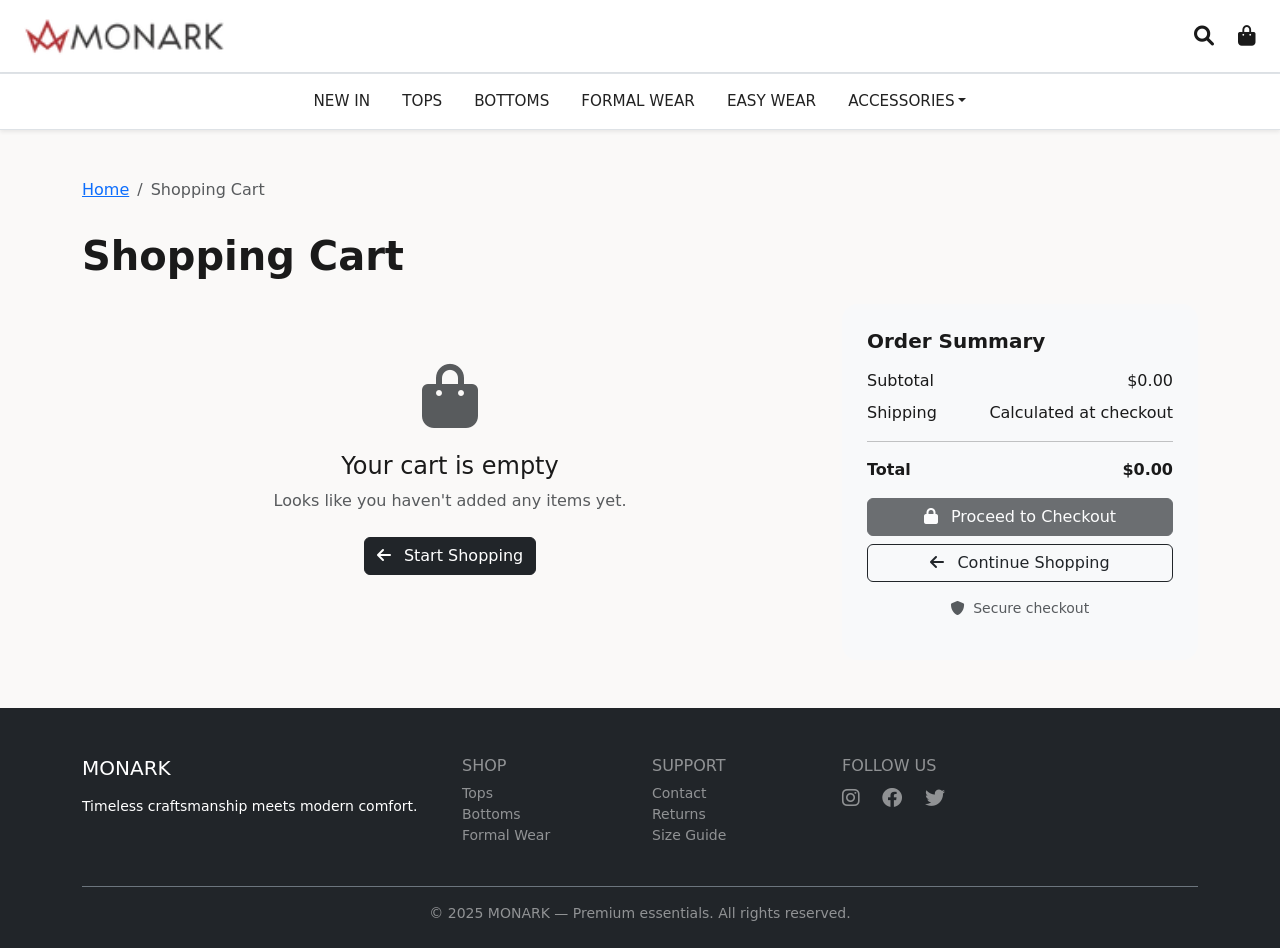
==== cart.html @ 66dc5363 "dashbaord and cart added" ====
<!DOCTYPE html>
<html lang="en">
<head>
    <meta charset="UTF-8" />
    <meta name="viewport" content="width=device-width, initial-scale=1.0, user-scalable=yes" />
    <link rel="shortcut icon" href="logo.png" type="image/x-icon" />
    <title>MONARK | Shopping Cart</title>
    
    <!-- Bootstrap 5 CSS + Icons + Google Fonts -->
    <link href="https://cdn.jsdelivr.net/npm/bootstrap@5.3.0-alpha1/dist/css/bootstrap.min.css" rel="stylesheet" />
    <link rel="stylesheet" href="https://cdnjs.cloudflare.com/ajax/libs/font-awesome/6.0.0-beta3/css/all.min.css" />
    <link rel="stylesheet" href="css/style.css" />
    
    <style>
        .cart-item {
            border-bottom: 1px solid #eee;
            padding: 20px 0;
        }
        .cart-item-image {
            width: 100px;
            height: 100px;
            object-fit: cover;
            border-radius: 12px;
            background: #f5f2ef;
        }
        .quantity-control {
            display: flex;
            align-items: center;
            gap: 12px;
            border: 1px solid #ddd;
            border-radius: 30px;
            padding: 5px 12px;
            width: fit-content;
        }
        .quantity-btn {
            background: none;
            border: none;
            font-size: 1.1rem;
            font-weight: bold;
            cursor: pointer;
            padding: 0 8px;
            color: #333;
        }
        .quantity-btn:hover {
            color: #b8860b;
        }
        .quantity-value {
            font-size: 1rem;
            font-weight: 500;
            min-width: 25px;
            text-align: center;
        }
        .remove-item {
            color: #dc3545;
            cursor: pointer;
            text-decoration: none;
            font-size: 0.9rem;
        }
        .remove-item:hover {
            text-decoration: underline;
        }
        .cart-summary {
            background: #f8f9fa;
            border-radius: 16px;
            padding: 25px;
            position: sticky;
            top: 100px;
        }
        .empty-cart {
            text-align: center;
            padding: 60px 20px;
        }
        .breadcrumb-custom {
            background: transparent;
            padding: 0;
            margin-bottom: 30px;
        }
    </style>
</head>
<body>

    <!-- HEADER -->
    <header>
        <div class="container-fluid container-fluid-custom px-4 px-lg-5 py-3 border-bottom bg-white">
            <div class="row align-items-center">
                <div class="col-6">
                    <a href="index.html">
                        <img src="logo_white.webp" alt="MONARK Logo" style="height: 40px" />
                    </a>
                </div>
                <div class="col-6 d-flex justify-content-end align-items-center gap-4">
                    <i class="fas fa-search fs-5 nav-icon" id="searchIcon"></i>
                    <i class="fas fa-shopping-bag fs-5 nav-icon" id="cartIcon" style="position: relative;"></i>
                </div>
            </div>
        </div>

        <!-- Navigation -->
        <nav class="navbar navbar-expand-lg bg-white border-top border-bottom py-2 sticky-top shadow-sm">
            <div class="container-fluid container-fluid-custom px-4 px-lg-5">
                <button class="navbar-toggler" type="button" data-bs-toggle="collapse" data-bs-target="#mainNavbar">
                    <span class="navbar-toggler-icon"></span>
                </button>
                <div class="collapse navbar-collapse" id="mainNavbar">
                    <ul class="navbar-nav mx-auto mb-2 mb-lg-0 gap-2">
                        <li class="nav-item"><a class="nav-link" href="index.html" data-category="home">NEW IN</a></li>
                        <li class="nav-item"><a class="nav-link" href="index.html" data-category="tops">TOPS</a></li>
                        <li class="nav-item"><a class="nav-link" href="index.html" data-category="bottoms">BOTTOMS</a></li>
                        <li class="nav-item"><a class="nav-link" href="index.html" data-category="formalwear">FORMAL WEAR</a></li>
                        <li class="nav-item"><a class="nav-link" href="index.html" data-category="easywear">EASY WEAR</a></li>
                        <li class="nav-item dropdown" id="accessoriesDropdown">
                            <a class="nav-link dropdown-toggle" href="#" id="accessoriesLink" role="button" data-bs-toggle="dropdown">ACCESSORIES</a>
                            <ul class="dropdown-menu dropdown-menu-custom">
                                <li><a class="dropdown-item-custom" href="index.html" data-subcat="bags">Bags</a></li>
                                <li><a class="dropdown-item-custom" href="index.html" data-subcat="socks">Socks</a></li>
                                <li><a class="dropdown-item-custom" href="index.html" data-subcat="glasses">Glasses</a></li>
                                <li><a class="dropdown-item-custom" href="index.html" data-subcat="ties">Ties</a></li>
                                <li><a class="dropdown-item-custom" href="index.html" data-subcat="wallets">Wallets</a></li>
                                <li><a class="dropdown-item-custom" href="index.html" data-subcat="belts">Belts</a></li>
                            </ul>
                        </li>
                    </ul>
                </div>
            </div>
        </nav>
    </header>

    <!-- Main Content -->
    <main class="container my-5">
        <!-- Breadcrumb -->
        <div class="breadcrumb-custom">
            <nav aria-label="breadcrumb">
                <ol class="breadcrumb">
                    <li class="breadcrumb-item"><a href="index.html">Home</a></li>
                    <li class="breadcrumb-item active">Shopping Cart</li>
                </ol>
            </nav>
        </div>

        <h1 class="display-6 fw-semibold mb-4">Shopping Cart</h1>

        <div class="row">
            <!-- Cart Items Column -->
            <div class="col-lg-8">
                <div id="cartItemsContainer">
                    <div class="text-center py-5">
                        <div class="spinner-border text-warning" role="status">
                            <span class="visually-hidden">Loading...</span>
                        </div>
                        <p class="mt-3">Loading your cart...</p>
                    </div>
                </div>
            </div>

            <!-- Summary Column -->
            <div class="col-lg-4">
                <div class="cart-summary">
                    <h5 class="fw-semibold mb-3">Order Summary</h5>
                    <div class="d-flex justify-content-between mb-2">
                        <span>Subtotal</span>
                        <span id="subtotal">$0.00</span>
                    </div>
                    <div class="d-flex justify-content-between mb-2">
                        <span>Shipping</span>
                        <span>Calculated at checkout</span>
                    </div>
                    <hr>
                    <div class="d-flex justify-content-between mb-3">
                        <strong>Total</strong>
                        <strong id="total">$0.00</strong>
                    </div>
                    <button class="btn btn-dark w-100 mb-2" id="checkoutBtn" disabled>
                        <i class="fas fa-lock me-2"></i> Proceed to Checkout
                    </button>
                    <a href="index.html" class="btn btn-outline-dark w-100">
                        <i class="fas fa-arrow-left me-2"></i> Continue Shopping
                    </a>
                    <p class="small text-muted mt-3 text-center">
                        <i class="fas fa-shield-alt me-1"></i> Secure checkout
                    </p>
                </div>
            </div>
        </div>
    </main>

    <footer class="pt-5 pb-4 bg-dark text-white mt-5">
        <div class="container">
            <div class="row gy-4">
                <div class="col-md-4">
                    <h5 class="text-white mb-3">MONARK</h5>
                    <p class="small">Timeless craftsmanship meets modern comfort.</p>
                </div>
                <div class="col-md-2 col-6">
                    <h6 class="text-white-50">SHOP</h6>
                    <ul class="list-unstyled small">
                        <li><a href="index.html" class="text-white-50 text-decoration-none">Tops</a></li>
                        <li><a href="index.html" class="text-white-50 text-decoration-none">Bottoms</a></li>
                        <li><a href="index.html" class="text-white-50 text-decoration-none">Formal Wear</a></li>
                    </ul>
                </div>
                <div class="col-md-2 col-6">
                    <h6 class="text-white-50">SUPPORT</h6>
                    <ul class="list-unstyled small">
                        <li><a href="#" class="text-white-50 text-decoration-none">Contact</a></li>
                        <li><a href="#" class="text-white-50 text-decoration-none">Returns</a></li>
                        <li><a href="#" class="text-white-50 text-decoration-none">Size Guide</a></li>
                    </ul>
                </div>
                <div class="col-md-4">
                    <h6 class="text-white-50">FOLLOW US</h6>
                    <div class="fs-5">
                        <i class="fab fa-instagram me-3 text-white-50"></i>
                        <i class="fab fa-facebook me-3 text-white-50"></i>
                        <i class="fab fa-twitter text-white-50"></i>
                    </div>
                </div>
            </div>
            <div class="border-top border-secondary mt-4 pt-3 text-center small text-white-50">
                © 2025 MONARK — Premium essentials. All rights reserved.
            </div>
        </div>
    </footer>

    <script src="https://cdn.jsdelivr.net/npm/bootstrap@5.3.0-alpha1/dist/js/bootstrap.bundle.min.js"></script>
    <script src="js/cart.js"></script>
</body>
</html>
---- css/style.css ----
* {
  margin: 0;
  padding: 0;
  box-sizing: border-box;
}

body {
  font-family:
    "Inter",
    system-ui,
    -apple-system,
    "Segoe UI",
    Roboto,
    Helvetica,
    Arial,
    sans-serif;
  background-color: #faf9f8;
  color: #1a1a1a;
}

.navbar-brand {
  font-weight: 700;
  font-size: 1.8rem;
  letter-spacing: -0.5px;
  color: #000 !important;
}

.nav-link {
  font-weight: 500;
  font-size: 0.95rem;
  color: #222 !important;
  margin: 0 0.25rem;
  transition: color 0.2s;
}

.nav-link:hover {
  color: #b8860b !important;
}

.dropdown-menu-custom {
  border-radius: 12px;
  border: none;
  box-shadow: 0 12px 28px rgba(0, 0, 0, 0.08);
  padding: 0.5rem 0;
  min-width: 180px;
  margin-top: 0.5rem;
  background: #ffffff;
}

.dropdown-item-custom {
  display: block;
  padding: 0.6rem 1.5rem;
  font-size: 0.9rem;
  font-weight: 500;
  color: #1e1e1e;
  text-decoration: none;
  transition:
    background 0.2s,
    color 0.2s;
}

.dropdown-item-custom:hover {
  background-color: #f5f0eb;
  color: #b8860b;
  cursor: pointer;
}

.category-hero {
  background: linear-gradient(135deg, #f8f4ef 0%, #ede7df 100%);
  border-radius: 20px;
  padding: 1.5rem 1.5rem;
  margin-bottom: 2rem;
  text-align: center;
}

.product-card {
  border: none;
  border-radius: 16px;
  overflow: hidden;
  transition:
    transform 0.2s ease,
    box-shadow 0.2s;
  background: white;
  box-shadow: 0 4px 12px rgba(0, 0, 0, 0.04);
  cursor: default;
  height: 100%;
}

.product-card:hover {
  transform: translateY(-4px);
  box-shadow: 0 12px 24px -8px rgba(0, 0, 0, 0.12);
}

.card-img-top {
  background-color: #f5f2ef;
  padding: 1rem;
  object-fit: contain;
  height: 200px;
  width: 100%;
  transition: all 0.25s;
}
.card-img-top img {
  width: 100%;
}
.card-body {
  padding-left: 10px;
}

.badge-sale {
  background-color: #c9a87b;
  color: white;
  font-weight: 600;
  font-size: 0.7rem;
  padding: 0.25rem 0.7rem;
  border-radius: 30px;
  letter-spacing: 0.5px;
}

.price-old {
  text-decoration: line-through;
  color: #9e9e9e;
  font-size: 0.85rem;
  margin-right: 8px;
}

.price-new {
  font-weight: 700;
  color: #b4571e;
  font-size: 1.1rem;
}

.size-badge {
  display: inline-block;
  font-size: 0.7rem;
  font-weight: 500;
  padding: 0.2rem 0.6rem;
  border-radius: 20px;
  background: #f0ede9;
  color: #333;
  margin-right: 0.3rem;
  margin-bottom: 0.25rem;
  transition: all 0.1s;
}

footer {
  background-color: #0c0c0c;
  color: #ccc;
  margin-top: 4rem;
}

.active-nav {
  color: #b8860b !important;
  font-weight: 600;
  border-bottom: 2px solid #b8860b;
}

.container-fluid-custom {
  padding-left: 1.5rem !important;
  padding-right: 1.5rem !important;
}

.products-container {
  padding-left: 0.5rem;
  padding-right: 0.5rem;
}

@media (max-width: 992px) {
  .navbar-nav {
    padding-top: 1rem;
  }
  .dropdown-menu-custom {
    position: static !important;
    transform: none !important;
    box-shadow: none;
    background: transparent;
    padding-left: 1rem;
  }
  .dropdown-item-custom {
    padding-left: 1.8rem;
  }
  .container-fluid-custom {
    padding-left: 1rem !important;
    padding-right: 1rem !important;
  }
}

.nav-icon {
  cursor: pointer;
  transition: color 0.2s;
}
.nav-icon:hover {
  color: #b8860b;
}
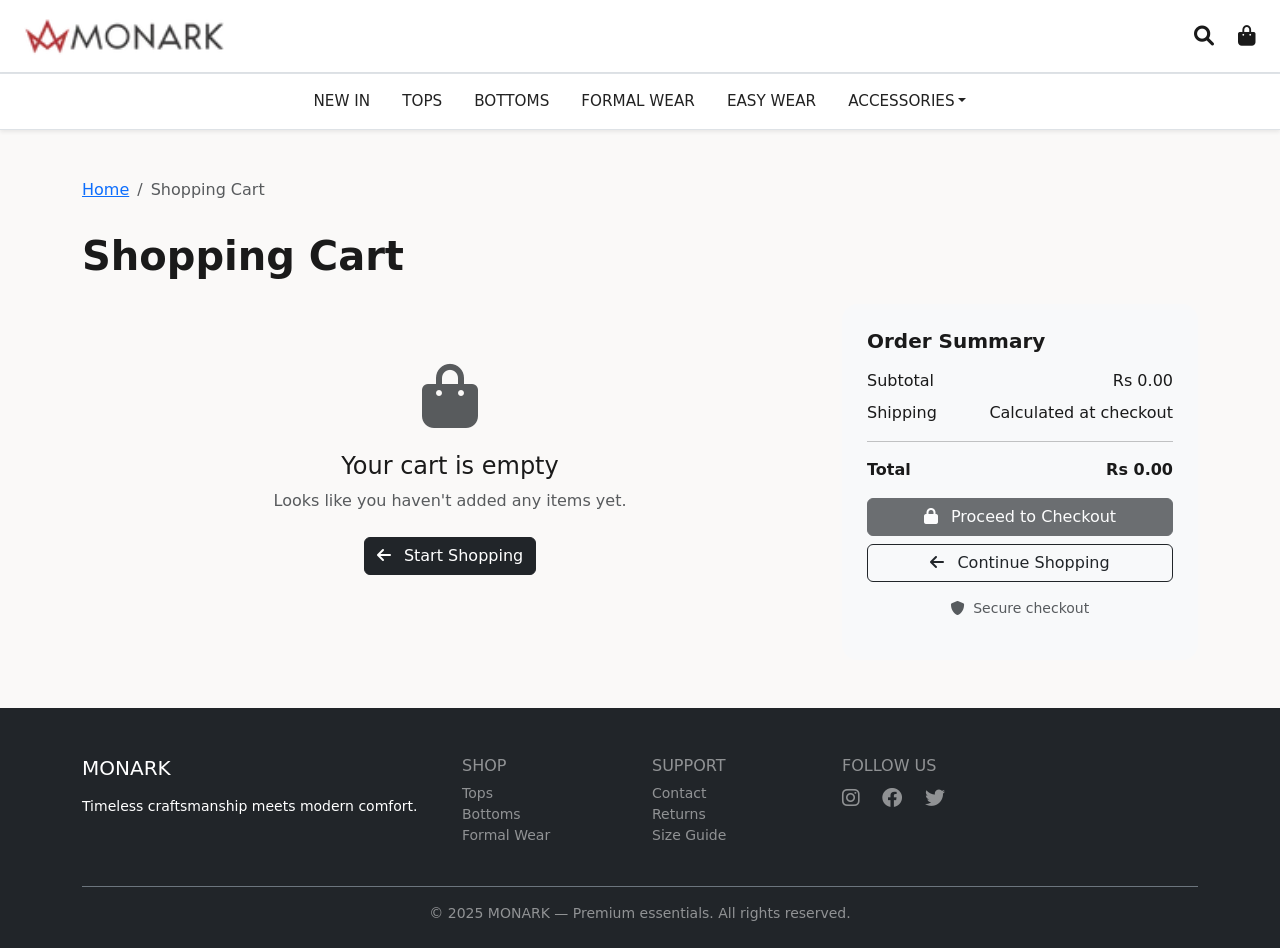
==== commit b936290d: "contact page added" ====
--- a/cart.html
+++ b/cart.html
@@ -1,21 +1,23 @@
 <!DOCTYPE html>
 <html lang="en">
+
 <head>
     <meta charset="UTF-8" />
     <meta name="viewport" content="width=device-width, initial-scale=1.0, user-scalable=yes" />
     <link rel="shortcut icon" href="logo.png" type="image/x-icon" />
     <title>MONARK | Shopping Cart</title>
-    
+
     <!-- Bootstrap 5 CSS + Icons + Google Fonts -->
     <link href="https://cdn.jsdelivr.net/npm/bootstrap@5.3.0-alpha1/dist/css/bootstrap.min.css" rel="stylesheet" />
     <link rel="stylesheet" href="https://cdnjs.cloudflare.com/ajax/libs/font-awesome/6.0.0-beta3/css/all.min.css" />
     <link rel="stylesheet" href="css/style.css" />
-    
+
     <style>
         .cart-item {
             border-bottom: 1px solid #eee;
             padding: 20px 0;
         }
+
         .cart-item-image {
             width: 100px;
             height: 100px;
@@ -23,6 +25,7 @@
             border-radius: 12px;
             background: #f5f2ef;
         }
+
         .quantity-control {
             display: flex;
             align-items: center;
@@ -32,6 +35,7 @@
             padding: 5px 12px;
             width: fit-content;
         }
+
         .quantity-btn {
             background: none;
             border: none;
@@ -41,24 +45,29 @@
             padding: 0 8px;
             color: #333;
         }
+
         .quantity-btn:hover {
             color: #b8860b;
         }
+
         .quantity-value {
             font-size: 1rem;
             font-weight: 500;
             min-width: 25px;
             text-align: center;
         }
+
         .remove-item {
             color: #dc3545;
             cursor: pointer;
             text-decoration: none;
             font-size: 0.9rem;
         }
+
         .remove-item:hover {
             text-decoration: underline;
         }
+
         .cart-summary {
             background: #f8f9fa;
             border-radius: 16px;
@@ -66,10 +75,12 @@
             position: sticky;
             top: 100px;
         }
+
         .empty-cart {
             text-align: center;
             padding: 60px 20px;
         }
+
         .breadcrumb-custom {
             background: transparent;
             padding: 0;
@@ -77,6 +88,7 @@
         }
     </style>
 </head>
+
 <body>
 
     <!-- HEADER -->
@@ -105,17 +117,23 @@
                     <ul class="navbar-nav mx-auto mb-2 mb-lg-0 gap-2">
                         <li class="nav-item"><a class="nav-link" href="index.html" data-category="home">NEW IN</a></li>
                         <li class="nav-item"><a class="nav-link" href="index.html" data-category="tops">TOPS</a></li>
-                        <li class="nav-item"><a class="nav-link" href="index.html" data-category="bottoms">BOTTOMS</a></li>
-                        <li class="nav-item"><a class="nav-link" href="index.html" data-category="formalwear">FORMAL WEAR</a></li>
-                        <li class="nav-item"><a class="nav-link" href="index.html" data-category="easywear">EASY WEAR</a></li>
+                        <li class="nav-item"><a class="nav-link" href="index.html" data-category="bottoms">BOTTOMS</a>
+                        </li>
+                        <li class="nav-item"><a class="nav-link" href="index.html" data-category="formalwear">FORMAL
+                                WEAR</a></li>
+                        <li class="nav-item"><a class="nav-link" href="index.html" data-category="easywear">EASY
+                                WEAR</a></li>
                         <li class="nav-item dropdown" id="accessoriesDropdown">
-                            <a class="nav-link dropdown-toggle" href="#" id="accessoriesLink" role="button" data-bs-toggle="dropdown">ACCESSORIES</a>
+                            <a class="nav-link dropdown-toggle" href="#" id="accessoriesLink" role="button"
+                                data-bs-toggle="dropdown">ACCESSORIES</a>
                             <ul class="dropdown-menu dropdown-menu-custom">
                                 <li><a class="dropdown-item-custom" href="index.html" data-subcat="bags">Bags</a></li>
                                 <li><a class="dropdown-item-custom" href="index.html" data-subcat="socks">Socks</a></li>
-                                <li><a class="dropdown-item-custom" href="index.html" data-subcat="glasses">Glasses</a></li>
+                                <li><a class="dropdown-item-custom" href="index.html" data-subcat="glasses">Glasses</a>
+                                </li>
                                 <li><a class="dropdown-item-custom" href="index.html" data-subcat="ties">Ties</a></li>
-                                <li><a class="dropdown-item-custom" href="index.html" data-subcat="wallets">Wallets</a></li>
+                                <li><a class="dropdown-item-custom" href="index.html" data-subcat="wallets">Wallets</a>
+                                </li>
                                 <li><a class="dropdown-item-custom" href="index.html" data-subcat="belts">Belts</a></li>
                             </ul>
                         </li>
@@ -201,7 +219,7 @@
                 <div class="col-md-2 col-6">
                     <h6 class="text-white-50">SUPPORT</h6>
                     <ul class="list-unstyled small">
-                        <li><a href="#" class="text-white-50 text-decoration-none">Contact</a></li>
+                        <li><a href="contact.html" class="text-white-50 text-decoration-none">Contact</a></li>
                         <li><a href="#" class="text-white-50 text-decoration-none">Returns</a></li>
                         <li><a href="#" class="text-white-50 text-decoration-none">Size Guide</a></li>
                     </ul>
@@ -223,5 +241,7 @@
 
     <script src="https://cdn.jsdelivr.net/npm/bootstrap@5.3.0-alpha1/dist/js/bootstrap.bundle.min.js"></script>
     <script src="js/cart.js"></script>
+    <script src="js/global.js"></script>
 </body>
+
 </html>
--- a/css/style.css
+++ b/css/style.css
@@ -93,9 +93,9 @@
 
 .card-img-top {
   background-color: #f5f2ef;
-  padding: 1rem;
+  padding: 0.5rem;
   object-fit: contain;
-  height: 200px;
+  height: 250px;
   width: 100%;
   transition: all 0.25s;
 }
@@ -103,7 +103,7 @@
   width: 100%;
 }
 .card-body {
-  padding-left: 10px;
+  padding: 1rem;
 }
 
 .badge-sale {
@@ -163,7 +163,78 @@
   padding-left: 0.5rem;
   padding-right: 0.5rem;
 }
-
+/* Mobile image size */
+@media (max-width: 768px) {
+  .card-img-top {
+    height: 180px;
+    padding: 0.5rem;
+  }
+}
+/* Desktop larger screens */
+@media (min-width: 1200px) {
+  .card-img-top {
+    height: 280px;
+  }
+}
+/* Make product grid tighter on mobile */
+@media (max-width: 576px) {
+  /*search icon*/
+  .col-6 .position-relative {
+    max-width: 130px !important;
+  }
+
+  #searchInput {
+    font-size: 11px !important;
+    padding-left: 28px !important;
+  }
+
+  #searchInput::placeholder {
+    font-size: 10px;
+  }
+  .products-container {
+    padding-left: 0.5rem;
+    padding-right: 0.5rem;
+  }
+
+  /* Force 2 columns on mobile */
+  .row-cols-1 {
+    display: grid;
+    grid-template-columns: repeat(2, 1fr);
+    gap: 0.75rem;
+  }
+
+  .product-card .card-body {
+    padding: 0.75rem;
+  }
+
+  .card-img-top {
+    height: 150px;
+    padding: 0.5rem;
+  }
+
+  .card-title {
+    font-size: 0.85rem;
+    margin-bottom: 0.25rem;
+  }
+
+  .price-new {
+    font-size: 0.9rem;
+  }
+
+  .price-old {
+    font-size: 0.7rem;
+  }
+
+  .size-badge {
+    font-size: 0.6rem;
+    padding: 0.15rem 0.4rem;
+  }
+
+  .badge-sale {
+    font-size: 0.6rem;
+    padding: 0.2rem 0.5rem;
+  }
+}
 @media (max-width: 992px) {
   .navbar-nav {
     padding-top: 1rem;
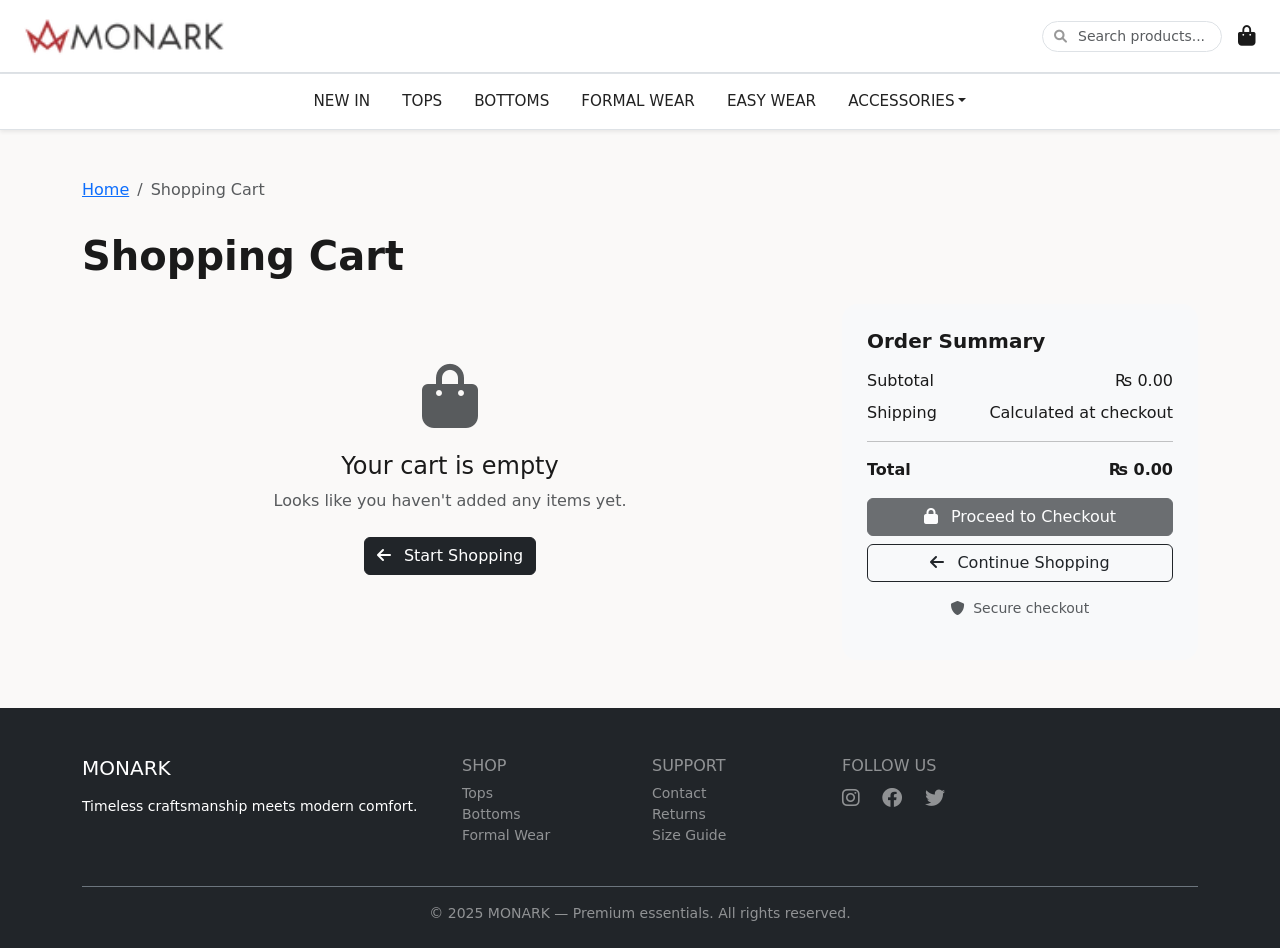
==== commit 5c5f67be: "global.js added" ====
--- a/cart.html
+++ b/cart.html
@@ -100,8 +100,15 @@
                         <img src="logo_white.webp" alt="MONARK Logo" style="height: 40px" />
                     </a>
                 </div>
-                <div class="col-6 d-flex justify-content-end align-items-center gap-4">
-                    <i class="fas fa-search fs-5 nav-icon" id="searchIcon"></i>
+                <div class="col-6 d-flex justify-content-end align-items-center gap-3">
+                    <div class="position-relative d-none d-md-block">
+                        <input type="text" id="globalSearchInput" class="form-control form-control-sm"
+                            placeholder="Search products..."
+                            style="width: 180px; border-radius: 30px; padding-left: 35px;">
+                        <i class="fas fa-search"
+                            style="position: absolute; left: 12px; top: 9px; font-size: 13px; color: #999;"></i>
+                    </div>
+                    <i class="fas fa-search fs-5 nav-icon d-md-none" id="mobileSearchIcon"></i>
                     <i class="fas fa-shopping-bag fs-5 nav-icon" id="cartIcon" style="position: relative;"></i>
                 </div>
             </div>
@@ -240,8 +247,9 @@
     </footer>
 
     <script src="https://cdn.jsdelivr.net/npm/bootstrap@5.3.0-alpha1/dist/js/bootstrap.bundle.min.js"></script>
+    <script src="js/global.js"></script>
     <script src="js/cart.js"></script>
-    <script src="js/global.js"></script>
+
 </body>
 
 </html>
